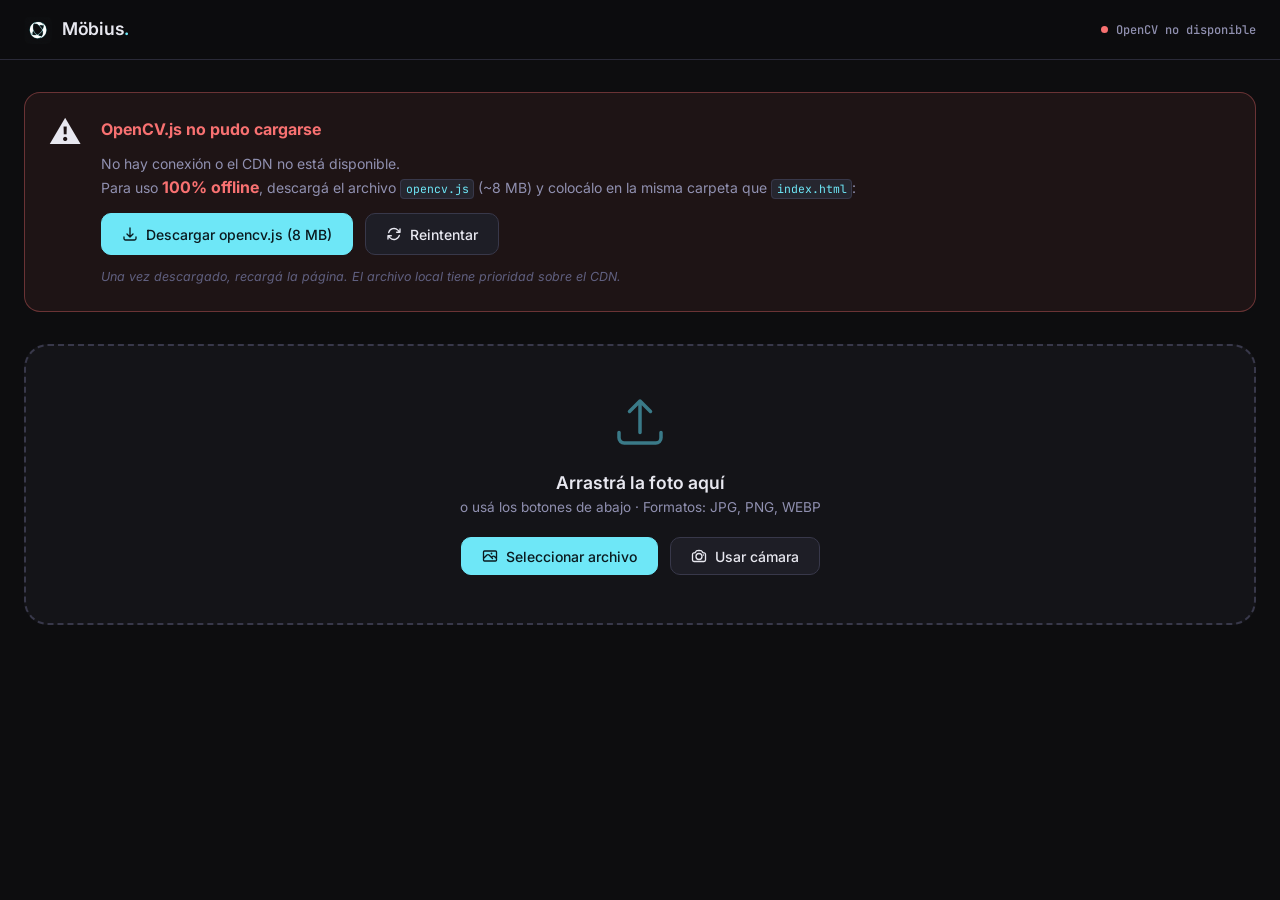
==== index.html @ cb3cc2f7 "primer commit" ====
<!DOCTYPE html>
<html lang="es">
<head>
  <meta charset="UTF-8" />
  <meta name="viewport" content="width=device-width, initial-scale=1.0, viewport-fit=cover" />
  <meta name="description" content="Rectificación offline de perspectiva con marcadores ArUco en hojas A5. Procesamiento 100% local con OpenCV.js." />
  <meta name="theme-color" content="#6ee7f7" />
  <meta name="mobile-web-app-capable" content="yes" />
  <meta name="apple-mobile-web-app-capable" content="yes" />
  <meta name="apple-mobile-web-app-status-bar-style" content="black-translucent" />
  <meta name="apple-mobile-web-app-title" content="Möbius" />

  <title>Möbius — Rectificación de Perspectiva</title>

  <link rel="manifest" href="manifest.json" />
  <link rel="icon" type="image/png" sizes="192x192" href="icons/icon-192.png" />
  <link rel="apple-touch-icon" href="icons/icon-192.png" />
  <link rel="stylesheet" href="style.css" />

  <!--
    OpenCV.js se carga de forma asíncrona.
    El Service Worker lo cacheará en la primera carga para uso offline.
    window.Module.onRuntimeInitialized se llama cuando el WASM está listo.
  -->
  <script>
    /*
     * Loader de OpenCV.js con fallback multi-fuente.
     * Orden de intento:
     *   1️⃣  ./opencv.js   ← archivo local (modo offline completo)
     *   2️⃣  CDN 4.10.0    ← primera conexión
     *   3️⃣  CDN 4.8.0     ← fallback alternativo
     *
     * Para uso offline garantizado: descargá opencv.js desde
     * https://docs.opencv.org/4.10.0/opencv.js
     * y colocálo en la misma carpeta que index.html.
     */
    window.Module = {
      onRuntimeInitialized() {
        document.dispatchEvent(new CustomEvent('opencvReady'));
      }
    };

    const CV_SOURCES = [
      './opencv.js',
      'https://docs.opencv.org/4.8.0/opencv.js',
      'https://docs.opencv.org/4.5.5/opencv.js',
    ];

    let _cvSourceIdx = 0;

    function _tryLoadCV() {
      if (_cvSourceIdx >= CV_SOURCES.length) {
        document.dispatchEvent(new CustomEvent('opencvLoadFailed'));
        return;
      }
      const src    = CV_SOURCES[_cvSourceIdx++];
      const script = document.createElement('script');
      script.src = src;
      if (src.startsWith('http')) script.crossOrigin = 'anonymous';

      script.onerror = () => {
        console.warn('[Möbius] OpenCV no cargó desde:', src);
        script.remove();
        _tryLoadCV(); // siguiente fuente
      };

      document.head.appendChild(script);
    }

    // Arrancar en cuanto el DOM esté listo
    document.addEventListener('DOMContentLoaded', _tryLoadCV);
  </script>
</head>

<body>

<!-- ══════════════════════════════════════════════════════════
     HEADER
══════════════════════════════════════════════════════════ -->
<header role="banner">
  <a href="./" class="header-logo" aria-label="Möbius inicio">
    <img src="icons/icon-192.png" alt="" class="header-logo-icon" width="28" height="28" />
    <span class="header-title">Möbius<span>.</span></span>
  </a>

  <div class="header-status" role="status" aria-live="polite">
    <span class="status-dot loading" id="status-dot" aria-hidden="true"></span>
    <span id="status-text">Cargando OpenCV…</span>
  </div>
</header>

<!-- ══════════════════════════════════════════════════════════
     CONTENIDO PRINCIPAL
══════════════════════════════════════════════════════════ -->
<main id="app-main" role="main">

  <!-- ── PANEL DE ERROR DE OPENCV ────────────────────────── -->
  <div id="cv-error-panel" class="hidden" role="alert" aria-live="assertive">
    <div class="cv-error-icon" aria-hidden="true">⚠️</div>
    <div class="cv-error-body">
      <strong>OpenCV.js no pudo cargarse</strong>
      <p>
        No hay conexión o el CDN no está disponible.<br>
        Para uso <strong>100% offline</strong>, descargá el archivo
        <code>opencv.js</code> (~8 MB) y colocálo en la misma carpeta que
        <code>index.html</code>:
      </p>
      <div class="cv-error-actions">
        <a
          href="https://docs.opencv.org/4.8.0/opencv.js"
          download="opencv.js"
          class="btn btn-primary"
          id="btn-download-cv"
          target="_blank"
          rel="noopener"
        >
          <svg viewBox="0 0 24 24" fill="none" stroke="currentColor" stroke-width="2" aria-hidden="true">
            <path stroke-linecap="round" stroke-linejoin="round" d="M3 16.5v2.25A2.25 2.25 0 005.25 21h13.5A2.25 2.25 0 0021 18.75V16.5M16.5 12L12 16.5m0 0L7.5 12m4.5 4.5V3"/>
          </svg>
          Descargar opencv.js (8 MB)
        </a>
        <button class="btn btn-secondary" id="btn-retry-cv" type="button">
          <svg viewBox="0 0 24 24" fill="none" stroke="currentColor" stroke-width="2" aria-hidden="true">
            <path stroke-linecap="round" stroke-linejoin="round" d="M16.023 9.348h4.992v-.001M2.985 19.644v-4.992m0 0h4.992m-4.993 0l3.181 3.183a8.25 8.25 0 0013.803-3.7M4.031 9.865a8.25 8.25 0 0113.803-3.7l3.181 3.182m0-4.991v4.99"/>
          </svg>
          Reintentar
        </button>
      </div>
      <p class="cv-error-note">
        Una vez descargado, recargá la página. El archivo local tiene prioridad sobre el CDN.
      </p>
    </div>
  </div>

  <!-- ── VISTA DE CARGA (Oculta tras procesar) ────────────── -->
  <section id="upload-view" aria-labelledby="upload-heading">
    <h1 class="sr-only" id="upload-heading">Cargar imagen para rectificar</h1>

    <div
      id="drop-zone"
      role="button"
      tabindex="0"
      aria-label="Arrastrá una imagen aquí o hacé clic para seleccionar"
      class="disabled"
    >
      <!-- Ícono SVG de carga -->
      <svg class="drop-icon" viewBox="0 0 24 24" fill="none" stroke="currentColor" stroke-width="1.5" aria-hidden="true">
        <path stroke-linecap="round" stroke-linejoin="round"
          d="M3 16.5v2.25A2.25 2.25 0 005.25 21h13.5A2.25 2.25 0 0021 18.75V16.5m-13.5-9L12 3m0 0l4.5 4.5M12 3v13.5"/>
      </svg>

      <div>
        <p class="drop-title">Arrastrá la foto aquí</p>
        <p class="drop-sub">o usá los botones de abajo · Formatos: JPG, PNG, WEBP</p>
      </div>

      <div class="drop-actions">
        <button class="btn btn-primary" id="btn-file" type="button" disabled>
          <svg viewBox="0 0 24 24" fill="none" stroke="currentColor" stroke-width="2" aria-hidden="true">
            <path stroke-linecap="round" stroke-linejoin="round" d="M2.25 15.75l5.159-5.159a2.25 2.25 0 013.182 0l5.159 5.159m-1.5-1.5l1.409-1.409a2.25 2.25 0 013.182 0l2.909 2.909m-18 3.75h16.5a1.5 1.5 0 001.5-1.5V6a1.5 1.5 0 00-1.5-1.5H3.75A1.5 1.5 0 002.25 6v12a1.5 1.5 0 001.5 1.5zm10.5-11.25h.008v.008h-.008V8.25zm.375 0a.375.375 0 11-.75 0 .375.375 0 01.75 0z"/>
          </svg>
          Seleccionar archivo
        </button>

        <button class="btn btn-secondary" id="btn-camera" type="button" disabled>
          <svg viewBox="0 0 24 24" fill="none" stroke="currentColor" stroke-width="2" aria-hidden="true">
            <path stroke-linecap="round" stroke-linejoin="round" d="M6.827 6.175A2.31 2.31 0 015.186 7.23c-.38.054-.757.112-1.134.175C2.999 7.58 2.25 8.507 2.25 9.574V18a2.25 2.25 0 002.25 2.25h15A2.25 2.25 0 0021.75 18V9.574c0-1.067-.75-1.994-1.802-2.169a47.865 47.865 0 00-1.134-.175 2.31 2.31 0 01-1.64-1.055l-.822-1.316a2.192 2.192 0 00-1.736-1.039 48.774 48.774 0 00-5.232 0 2.192 2.192 0 00-1.736 1.039l-.821 1.316z"/>
            <path stroke-linecap="round" stroke-linejoin="round" d="M16.5 12.75a4.5 4.5 0 11-9 0 4.5 4.5 0 019 0zM18.75 10.5h.008v.008h-.008V10.5z"/>
          </svg>
          Usar cámara
        </button>
      </div>
    </div>

    <!-- Input file oculto -->
    <input
      type="file"
      id="file-input"
      accept="image/jpeg,image/png,image/webp,image/*"
      aria-hidden="true"
    />
  </section>

  <!-- ── ESPACIO DE TRABAJO (Modo Proyección) ────────────── -->
  <section id="workspace-view" aria-labelledby="workspace-heading">
    <h2 class="sr-only" id="workspace-heading">Área de Medición</h2>
    
    <div class="workspace-layout">
      <!-- Barra lateral de Planos -->
      <aside class="planes-sidebar" aria-label="Planos detectados">
        <div class="sidebar-header">
          <h3>Planos Activos</h3>
          <span class="planes-badge" id="planes-count">0</span>
        </div>
        <div id="planes-list" class="planes-list" role="tablist">
          <!-- Botones de planos se inyectan acá -->
        </div>
        <div class="sidebar-actions">
          <button class="btn btn-secondary btn-sm" id="btn-export-png" type="button" style="width: 100%;">
            <svg viewBox="0 0 24 24" fill="none" stroke="currentColor" stroke-width="2" aria-hidden="true">
              <path stroke-linecap="round" stroke-linejoin="round" d="M3 16.5v2.25A2.25 2.25 0 005.25 21h13.5A2.25 2.25 0 0021 18.75V16.5M16.5 12L12 16.5m0 0L7.5 12m4.5 4.5V3"/>
            </svg>
            Exportar Vista Plana
          </button>
          <button class="btn btn-ghost btn-sm" id="btn-reset" type="button" style="width: 100%;">
            <svg viewBox="0 0 24 24" fill="none" stroke="currentColor" stroke-width="2" aria-hidden="true">
              <path stroke-linecap="round" stroke-linejoin="round" d="M16.023 9.348h4.992v-.001M2.985 19.644v-4.992m0 0h4.992m-4.993 0l3.181 3.183a8.25 8.25 0 0013.803-3.7M4.031 9.865a8.25 8.25 0 0113.803-3.7l3.181 3.182m0-4.991v4.99"/>
            </svg>
            Nueva Foto
          </button>
        </div>
      </aside>

      <!-- Visor central con Zoom/Pan -->
      <div class="viewer-wrapper" id="viewer-wrapper">
        <div class="viewer-container" id="viewer-container">
          <canvas id="main-image-canvas" class="main-canvas" aria-label="Foto Original"></canvas>
          <canvas id="overlay-canvas" class="overlay-canvas" aria-label="Capa de Cuadrícula y Medición"></canvas>
        </div>
        <!-- Controles de Visor flotantes -->
        <div class="viewer-controls">
          <button class="btn btn-icon" id="btn-zoom-in" title="Acercar">＋</button>
          <button class="btn btn-icon" id="btn-zoom-out" title="Alejar">－</button>
          <button class="btn btn-icon" id="btn-zoom-fit" title="Ajustar">⛶</button>
        </div>
      </div>
    </div>
  </section>

  <!-- ── TABLA DE MEDICIONES ──────────────────────────────── -->
  <section id="measurements-section" aria-labelledby="meas-heading">
    <div class="results-header" style="margin-top: 1rem;">
      <h2 class="results-title" id="meas-heading">
        <svg viewBox="0 0 24 24" fill="none" stroke="currentColor" stroke-width="2" width="16" height="16" aria-hidden="true">
          <path stroke-linecap="round" stroke-linejoin="round" d="M6.75 3v2.25M17.25 3v2.25M3 18.75V7.5a2.25 2.25 0 012.25-2.25h13.5A2.25 2.25 0 0121 7.5v11.25m-18 0A2.25 2.25 0 005.25 21h13.5A2.25 2.25 0 0021 18.75m-18 0v-7.5A2.25 2.25 0 015.25 9h13.5A2.25 2.25 0 0121 11.25v7.5"/>
        </svg>
        Mediciones
      </h2>
      <div class="results-actions">
        <button class="btn btn-ghost btn-sm" id="btn-clear-meas" type="button">
          Limpiar todo
        </button>
        <button class="btn btn-primary btn-sm" id="btn-export-csv" type="button">
          Exportar CSV
        </button>
      </div>
    </div>

    <div class="meas-table-wrapper" role="region" aria-label="Tabla de mediciones">
      <table class="meas-table">
        <thead>
          <tr>
            <th scope="col">#</th>
            <th scope="col">Plano</th>
            <th scope="col" style="width: 30%">Referencia</th>
            <th scope="col">Distancia</th>
            <th scope="col">Acciones</th>
          </tr>
        </thead>
        <tbody id="meas-tbody">
          <tr>
            <td colspan="5" class="meas-empty">Hacé clic en dos puntos del plano activo para medir.</td>
          </tr>
        </tbody>
      </table>
    </div>
  </section>

</main><!-- /main -->

<!-- ══════════════════════════════════════════════════════════
     OVERLAY DE PROCESAMIENTO
══════════════════════════════════════════════════════════ -->
<div id="processing-overlay" role="dialog" aria-modal="true" aria-labelledby="proc-label">
  <div class="spinner" aria-hidden="true"></div>
  <p class="processing-label" id="proc-label">Procesando imagen…</p>
  <p class="processing-sub" id="proc-sub">Detectando marcadores ArUco</p>
</div>

<!-- ══════════════════════════════════════════════════════════
     OVERLAY DE CÁMARA
══════════════════════════════════════════════════════════ -->
<div id="camera-overlay" role="dialog" aria-modal="true" aria-label="Captura de cámara">
  <video id="camera-video" autoplay playsinline muted aria-label="Vista previa de la cámara"></video>
  <div class="camera-controls">
    <button class="btn btn-primary" id="btn-capture" type="button">
      <svg viewBox="0 0 24 24" fill="currentColor" width="18" height="18" aria-hidden="true">
        <circle cx="12" cy="12" r="8"/>
      </svg>
      Capturar
    </button>
    <button class="btn btn-ghost" id="btn-camera-cancel" type="button">Cancelar</button>
  </div>
</div>

<!-- ══════════════════════════════════════════════════════════
     CONTENEDOR DE TOASTS
══════════════════════════════════════════════════════════ -->
<div id="toast-container" aria-live="polite" aria-atomic="false"></div>

<!-- ══════════════════════════════════════════════════════════
     SCRIPTS
══════════════════════════════════════════════════════════ -->
<script src="app.js" defer></script>
<!-- OpenCV.js se carga dinámicamente desde el script en <head>. -->
<!-- Para uso 100% offline: descargá opencv.js y placélo en esta misma carpeta. -->

</body>
</html>
---- style.css ----
/* ============================================================
   MÖBIUS — style.css
   Tema oscuro minimalista. Fuentes: Inter + JetBrains Mono.
   ============================================================ */

/* ── FUENTES ─────────────────────────────────────────────── */
@import url('https://fonts.googleapis.com/css2?family=Inter:wght@300;400;500;600;700&family=JetBrains+Mono:wght@400;500&display=swap');

/* ── TOKENS DE DISEÑO ────────────────────────────────────── */
:root {
  --bg:           #0d0d0f;
  --surface:      #141418;
  --surface-2:    #1e1e26;
  --surface-3:    #26262f;
  --border:       #2a2a38;
  --border-light: #38384a;

  --accent:       #6ee7f7;
  --accent-dim:   #3a7a88;
  --accent-glow:  rgba(110, 231, 247, 0.15);

  --text:         #e8e8f0;
  --text-2:       #9090b0;
  --text-3:       #606080;

  --green:        #34d399;
  --red:          #f87171;
  --yellow:       #fbbf24;

  --radius:       10px;
  --radius-lg:    16px;
  --radius-xl:    24px;

  --shadow-sm:    0 1px 3px rgba(0,0,0,.4);
  --shadow-md:    0 4px 16px rgba(0,0,0,.5);
  --shadow-lg:    0 8px 32px rgba(0,0,0,.6);
  --shadow-glow:  0 0 20px var(--accent-glow);

  --transition:   0.2s ease;
  --transition-slow: 0.4s ease;
}

/* ── RESET ───────────────────────────────────────────────── */
*, *::before, *::after { box-sizing: border-box; margin: 0; padding: 0; }

html { font-size: 16px; scroll-behavior: smooth; }

body {
  font-family: 'Inter', system-ui, sans-serif;
  background: var(--bg);
  color: var(--text);
  min-height: 100dvh;
  display: flex;
  flex-direction: column;
  line-height: 1.5;
  -webkit-font-smoothing: antialiased;
}

/* ── SCROLLBAR ───────────────────────────────────────────── */
::-webkit-scrollbar { width: 6px; height: 6px; }
::-webkit-scrollbar-track { background: var(--bg); }
::-webkit-scrollbar-thumb { background: var(--border-light); border-radius: 3px; }
::-webkit-scrollbar-thumb:hover { background: var(--text-3); }

/* ── HEADER ──────────────────────────────────────────────── */
header {
  position: sticky;
  top: 0;
  z-index: 100;
  display: flex;
  align-items: center;
  justify-content: space-between;
  padding: 0 1.5rem;
  height: 60px;
  background: rgba(13,13,15,.85);
  backdrop-filter: blur(12px);
  -webkit-backdrop-filter: blur(12px);
  border-bottom: 1px solid var(--border);
}

.header-logo {
  display: flex;
  align-items: center;
  gap: .625rem;
  text-decoration: none;
}

.header-logo-icon {
  width: 28px;
  height: 28px;
  border-radius: 6px;
}

.header-title {
  font-size: 1.1rem;
  font-weight: 600;
  letter-spacing: -.3px;
  color: var(--text);
}

.header-title span { color: var(--accent); }

.header-status {
  display: flex;
  align-items: center;
  gap: .5rem;
  font-size: .75rem;
  font-weight: 500;
  color: var(--text-2);
  font-family: 'JetBrains Mono', monospace;
}

.status-dot {
  width: 7px;
  height: 7px;
  border-radius: 50%;
  background: var(--text-3);
  transition: background var(--transition);
  flex-shrink: 0;
}

.status-dot.ready   { background: var(--green); box-shadow: 0 0 6px var(--green); }
.status-dot.loading { background: var(--yellow); animation: pulse-dot 1.2s infinite; }
.status-dot.error   { background: var(--red); }

@keyframes pulse-dot {
  0%, 100% { opacity: 1; }
  50%       { opacity: .4; }
}

/* ── MAIN LAYOUT ─────────────────────────────────────────── */
main {
  flex: 1;
  display: flex;
  flex-direction: column;
  gap: 2rem;
  padding: 2rem 1.5rem;
  max-width: 1400px;
  width: 100%;
  margin: 0 auto;
}

/* ── DROP ZONE ───────────────────────────────────────────── */
#drop-zone {
  position: relative;
  border: 2px dashed var(--border-light);
  border-radius: var(--radius-xl);
  padding: 3rem 2rem;
  display: flex;
  flex-direction: column;
  align-items: center;
  justify-content: center;
  gap: 1.25rem;
  cursor: pointer;
  transition: border-color var(--transition), background var(--transition), box-shadow var(--transition);
  background: var(--surface);
  min-height: 220px;
  text-align: center;
}

#drop-zone:hover,
#drop-zone.drag-over {
  border-color: var(--accent);
  background: var(--accent-glow);
  box-shadow: var(--shadow-glow);
}

#drop-zone.drag-over {
  animation: drop-pulse .6s ease infinite alternate;
}

@keyframes drop-pulse {
  from { box-shadow: 0 0 16px var(--accent-glow); }
  to   { box-shadow: 0 0 40px var(--accent-glow), inset 0 0 30px var(--accent-glow); }
}

#drop-zone.disabled {
  pointer-events: none;
  opacity: .5;
}

.drop-icon {
  width: 56px;
  height: 56px;
  color: var(--accent-dim);
  transition: color var(--transition), transform var(--transition);
}

#drop-zone:hover .drop-icon { color: var(--accent); transform: translateY(-4px); }

.drop-title {
  font-size: 1.1rem;
  font-weight: 600;
  color: var(--text);
}

.drop-sub {
  font-size: .85rem;
  color: var(--text-2);
}

.drop-sub kbd {
  background: var(--surface-3);
  border: 1px solid var(--border-light);
  border-radius: 4px;
  padding: .1em .4em;
  font-family: 'JetBrains Mono', monospace;
  font-size: .8em;
}

.drop-actions {
  display: flex;
  gap: .75rem;
  flex-wrap: wrap;
  justify-content: center;
}

/* ── BOTONES ─────────────────────────────────────────────── */
.btn {
  display: inline-flex;
  align-items: center;
  gap: .5rem;
  padding: .6rem 1.25rem;
  border-radius: var(--radius);
  font-size: .875rem;
  font-weight: 500;
  font-family: inherit;
  cursor: pointer;
  border: 1px solid transparent;
  transition: all var(--transition);
  white-space: nowrap;
  text-decoration: none;
}

.btn:disabled { opacity: .45; pointer-events: none; }

.btn-primary {
  background: var(--accent);
  color: #0a1a1f;
  border-color: var(--accent);
}
.btn-primary:hover { background: #8ef0ff; box-shadow: 0 0 16px var(--accent-glow); }

.btn-secondary {
  background: var(--surface-2);
  color: var(--text);
  border-color: var(--border-light);
}
.btn-secondary:hover { background: var(--surface-3); border-color: var(--accent-dim); }

.btn-ghost {
  background: transparent;
  color: var(--text-2);
  border-color: transparent;
}
.btn-ghost:hover { color: var(--text); background: var(--surface-2); }

.btn-danger {
  background: rgba(248,113,113,.1);
  color: var(--red);
  border-color: rgba(248,113,113,.3);
}
.btn-danger:hover { background: rgba(248,113,113,.2); }

.btn-sm { padding: .4rem .85rem; font-size: .8rem; }

.btn svg { width: 16px; height: 16px; flex-shrink: 0; }

/* ── PROCESSING OVERLAY ──────────────────────────────────── */
#processing-overlay {
  display: none;
  position: fixed;
  inset: 0;
  z-index: 200;
  background: rgba(13,13,15,.85);
  backdrop-filter: blur(6px);
  flex-direction: column;
  align-items: center;
  justify-content: center;
  gap: 1.5rem;
}

#processing-overlay.visible { display: flex; }

.spinner {
  width: 52px;
  height: 52px;
  border: 3px solid var(--surface-3);
  border-top-color: var(--accent);
  border-radius: 50%;
  animation: spin .9s linear infinite;
}

@keyframes spin { to { transform: rotate(360deg); } }

.processing-label {
  font-size: 1rem;
  font-weight: 500;
  color: var(--text);
}

.processing-sub {
  font-size: .8rem;
  color: var(--text-2);
  font-family: 'JetBrains Mono', monospace;
}

/* ── ESPACIO DE TRABAJO (Modo Proyección) ────────────────── */
#workspace-view {
  display: none;
  flex-direction: column;
  gap: 1.5rem;
  flex: 1; /* Para que ocupe todo el main */
}
#workspace-view.visible { display: flex; }

.workspace-layout {
  display: flex;
  flex-direction: row;
  gap: 1.5rem;
  min-height: 500px;
  height: 65vh; /* Ocupar buena parte de la pantalla */
}

/* Sidebar */
.planes-sidebar {
  width: 250px;
  flex-shrink: 0;
  display: flex;
  flex-direction: column;
  background: var(--surface);
  border: 1px solid var(--border);
  border-radius: var(--radius-lg);
  overflow: hidden;
}

.sidebar-header {
  padding: 1rem;
  background: var(--surface-2);
  border-bottom: 1px solid var(--border);
  display: flex;
  align-items: center;
  justify-content: space-between;
}

.sidebar-header h3 {
  font-size: .9rem;
  color: var(--text);
  font-weight: 600;
}

.planes-badge {
  background: var(--accent);
  color: #0a1a1f;
  font-size: .7rem;
  font-weight: 700;
  padding: .15em .55em;
  border-radius: 99px;
}

.planes-list {
  flex: 1;
  overflow-y: auto;
  display: flex;
  flex-direction: column;
  padding: .5rem;
  gap: .5rem;
}

.plane-btn {
  background: transparent;
  border: 1px solid transparent;
  color: var(--text-2);
  padding: .75rem 1rem;
  border-radius: var(--radius);
  text-align: left;
  cursor: pointer;
  transition: var(--transition);
  display: flex;
  flex-direction: column;
  gap: .25rem;
}

.plane-btn:hover {
  background: var(--surface-2);
  color: var(--text);
}

.plane-btn.active {
  background: var(--accent-glow);
  border-color: var(--accent-dim);
  color: var(--accent);
}

.plane-btn-title {
  font-weight: 600;
  font-size: .85rem;
}

.plane-btn-meta {
  font-size: .7rem;
  font-family: 'JetBrains Mono', monospace;
  opacity: .7;
}

.sidebar-actions {
  padding: 1rem;
  border-top: 1px solid var(--border);
  background: var(--surface-2);
  display: flex;
  flex-direction: column;
  gap: .5rem;
}

/* Visor y Canvas */
.viewer-wrapper {
  flex: 1;
  background: #08080a;
  border-radius: var(--radius-lg);
  border: 1px solid var(--border);
  position: relative;
  overflow: hidden;
  display: block;
}

.viewer-container {
  position: absolute;
  top: 0;
  left: 0;
  transform-origin: 0 0;
  /* Will be manipulated via JS for Pan/Zoom */
}

.main-canvas {
  display: block;
}

.overlay-canvas {
  position: absolute;
  top: 0;
  left: 0;
  pointer-events: auto;
  cursor: crosshair;
}

/* Controles de visor */
.viewer-controls {
  position: absolute;
  bottom: 1rem;
  right: 1rem;
  display: flex;
  gap: .25rem;
  background: rgba(20,20,24,.8);
  backdrop-filter: blur(8px);
  padding: .25rem;
  border-radius: var(--radius);
  border: 1px solid var(--border);
}

/* Input Referencia en tabla */
.ref-input {
  background: transparent;
  border: 1px dashed transparent;
  color: var(--accent);
  font-family: inherit;
  font-size: .85rem;
  padding: .25rem .5rem;
  border-radius: 4px;
  width: 100%;
  transition: var(--transition);
}

.ref-input:hover { border-color: var(--border-light); }
.ref-input:focus { border-color: var(--accent); background: var(--surface-3); outline: none; }
.ref-input::placeholder { color: var(--text-3); font-style: italic; }

@media (max-width: 768px) {
  .workspace-layout { flex-direction: column; height: auto; }
  .planes-sidebar { width: 100%; max-height: 200px; }
  .viewer-wrapper { min-height: 60vh; }
}

/* ── TABLA DE MEDICIONES ─────────────────────────────────── */
#measurements-section {
  display: none;
  flex-direction: column;
  gap: 1rem;
}
#measurements-section.visible { display: flex; }

.meas-table-wrapper {
  border: 1px solid var(--border);
  border-radius: var(--radius-lg);
  overflow: hidden;
  background: var(--surface);
}

.meas-table {
  width: 100%;
  border-collapse: collapse;
  font-size: .85rem;
}

.meas-table th {
  background: var(--surface-2);
  color: var(--text-2);
  font-weight: 600;
  font-size: .75rem;
  text-transform: uppercase;
  letter-spacing: .04em;
  padding: .75rem 1rem;
  text-align: left;
  border-bottom: 1px solid var(--border);
}

.meas-table td {
  padding: .7rem 1rem;
  border-bottom: 1px solid var(--border);
  color: var(--text);
  vertical-align: middle;
}

.meas-table tr:last-child td { border-bottom: none; }
.meas-table tr:hover td { background: var(--surface-2); }

.meas-value {
  font-family: 'JetBrains Mono', monospace;
  font-weight: 500;
  color: var(--accent);
}

.meas-empty {
  padding: 2rem;
  text-align: center;
  color: var(--text-3);
  font-size: .85rem;
}

/* ── CÁMARA OVERLAY ──────────────────────────────────────── */
#camera-overlay {
  display: none;
  position: fixed;
  inset: 0;
  z-index: 300;
  background: #000;
  flex-direction: column;
  align-items: center;
  justify-content: center;
  gap: 1.5rem;
}

#camera-overlay.visible { display: flex; }

#camera-video {
  width: 100%;
  max-width: 900px;
  max-height: calc(100dvh - 140px);
  object-fit: contain;
  border-radius: var(--radius-lg);
}

.camera-controls {
  display: flex;
  gap: 1rem;
  align-items: center;
}

/* ── TOAST ───────────────────────────────────────────────── */
#toast-container {
  position: fixed;
  bottom: 1.5rem;
  right: 1.5rem;
  z-index: 500;
  display: flex;
  flex-direction: column;
  gap: .5rem;
  max-width: 340px;
}

.toast {
  background: var(--surface-2);
  border: 1px solid var(--border-light);
  border-radius: var(--radius);
  padding: .75rem 1rem;
  font-size: .85rem;
  color: var(--text);
  box-shadow: var(--shadow-md);
  animation: toastIn .25s ease;
  display: flex;
  align-items: flex-start;
  gap: .625rem;
}

.toast.success { border-left: 3px solid var(--green); }
.toast.error   { border-left: 3px solid var(--red); }
.toast.info    { border-left: 3px solid var(--accent); }

@keyframes toastIn {
  from { opacity: 0; transform: translateX(20px); }
  to   { opacity: 1; transform: translateX(0); }
}

@keyframes toastOut {
  from { opacity: 1; transform: translateX(0); }
  to   { opacity: 0; transform: translateX(20px); }
}

/* ── INPUT FILE OCULTO ───────────────────────────────────── */
#file-input { display: none; }

/* ── RESPONSIVE ──────────────────────────────────────────── */
@media (max-width: 640px) {
  main { padding: 1.25rem 1rem; gap: 1.25rem; }
  #planes-grid { grid-template-columns: 1fr; }
  #drop-zone { padding: 2rem 1.25rem; }
  .drop-title { font-size: 1rem; }
  header { padding: 0 1rem; }
}

@media (max-width: 400px) {
  .header-status { display: none; }
}

/* ── UTILIDADES ──────────────────────────────────────────── */
.hidden { display: none !important; }
.sr-only { position: absolute; width: 1px; height: 1px; padding: 0; margin: -1px; overflow: hidden; clip: rect(0,0,0,0); white-space: nowrap; border-width: 0; }

section-label {
  font-size: .75rem;
  font-weight: 600;
  text-transform: uppercase;
  letter-spacing: .06em;
  color: var(--text-2);
  display: flex;
  align-items: center;
  gap: .5rem;
}

.divider {
  height: 1px;
  background: var(--border);
  border: none;
}

/* ── PANEL DE ERROR DE OPENCV ────────────────────────────── */
#cv-error-panel {
  display: flex;
  align-items: flex-start;
  gap: 1.25rem;
  background: rgba(248, 113, 113, 0.07);
  border: 1px solid rgba(248, 113, 113, 0.35);
  border-radius: var(--radius-lg);
  padding: 1.5rem;
  animation: fadeInUp .3s ease;
}

.cv-error-icon {
  font-size: 2rem;
  line-height: 1;
  flex-shrink: 0;
}

.cv-error-body {
  display: flex;
  flex-direction: column;
  gap: .75rem;
  flex: 1;
}

.cv-error-body strong {
  font-size: 1rem;
  color: var(--red);
}

.cv-error-body p {
  font-size: .875rem;
  color: var(--text-2);
  line-height: 1.6;
}

.cv-error-body code {
  background: var(--surface-3);
  border: 1px solid var(--border-light);
  border-radius: 4px;
  padding: .1em .4em;
  font-family: 'JetBrains Mono', monospace;
  font-size: .82em;
  color: var(--accent);
}

.cv-error-actions {
  display: flex;
  gap: .75rem;
  flex-wrap: wrap;
}

.cv-error-note {
  font-size: .78rem !important;
  color: var(--text-3) !important;
  font-style: italic;
}
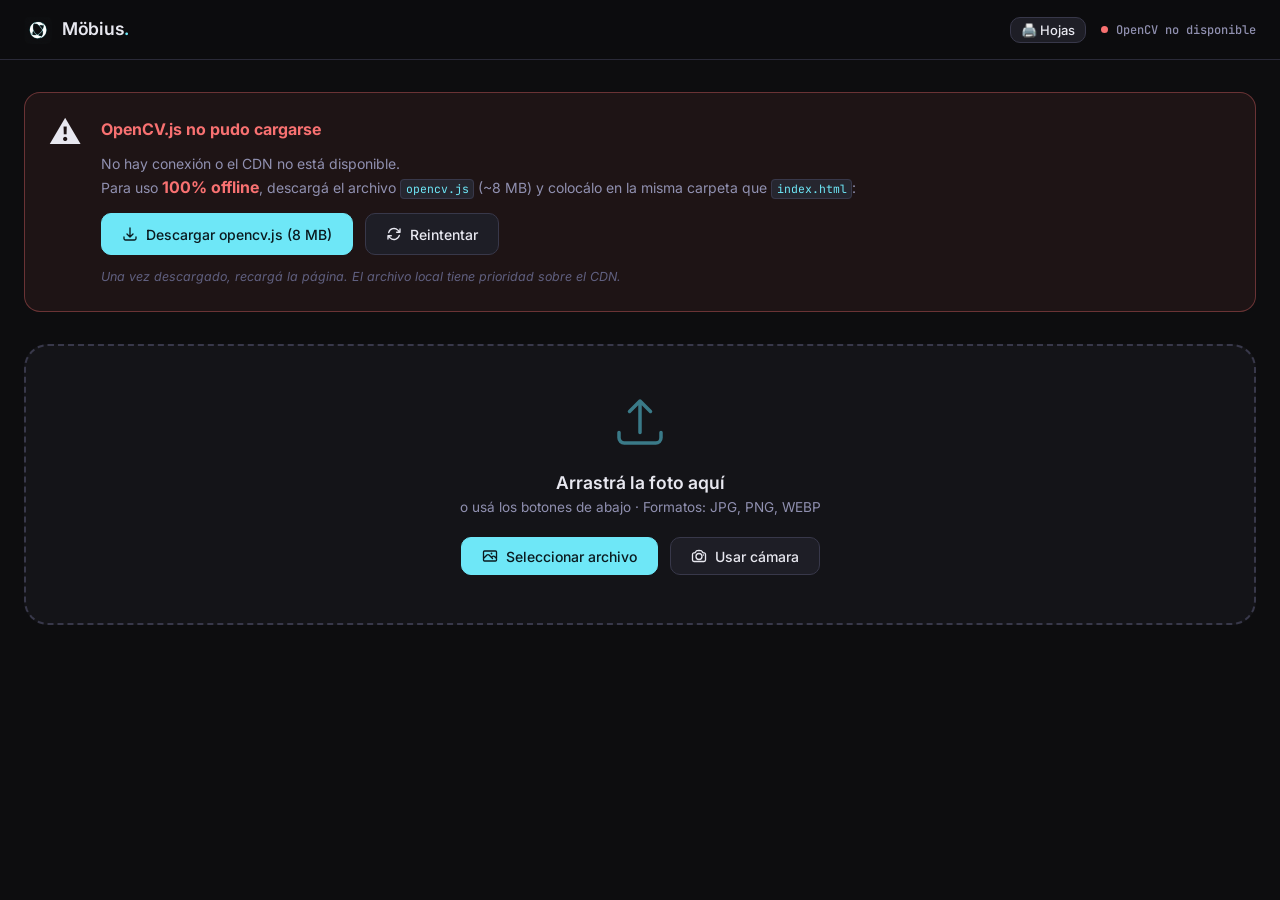
==== commit 993af883: "correcciones varias" ====
--- a/index.html
+++ b/index.html
@@ -82,6 +82,9 @@
     <img src="icons/icon-192.png" alt="" class="header-logo-icon" width="28" height="28" />
     <span class="header-title">Möbius<span>.</span></span>
   </a>
+
+  <div style="flex: 1;"></div>
+  <button id="btn-show-print-modal" class="btn btn-secondary" style="margin-right: 15px; font-size: 13px; padding: 4px 10px;" onclick="document.getElementById('modal-print').showModal()">🖨️ Hojas</button>
 
   <div class="header-status" role="status" aria-live="polite">
     <span class="status-dot loading" id="status-dot" aria-hidden="true"></span>
@@ -299,6 +302,25 @@
 <div id="toast-container" aria-live="polite" aria-atomic="false"></div>
 
 <!-- ══════════════════════════════════════════════════════════
+     MODAL DE IMPRESIÓN
+══════════════════════════════════════════════════════════ -->
+<dialog id="modal-print" aria-labelledby="modal-print-title" style="border: 1px solid var(--border); border-radius: var(--radius-lg); background: var(--surface); color: var(--text-primary); padding: 20px; max-width: 400px; margin: auto;">
+  <div style="display: flex; justify-content: space-between; align-items: center; margin-bottom: 15px;">
+    <h2 id="modal-print-title" style="margin: 0; font-size: 18px; color: var(--text-primary);">Imprimir Hojas de Referencia</h2>
+    <button class="btn btn-ghost" onclick="document.getElementById('modal-print').close()" aria-label="Cerrar modal" style="padding: 4px;">✕</button>
+  </div>
+  <p style="font-size: 14px; color: var(--text-secondary); margin-bottom: 20px;">
+    Seleccioná el tamaño de hoja que vas a usar. Se generará una página lista para enviar a la impresora. <br><br>
+    <b>Importante:</b> Asegurate de imprimir al 100% de escala (sin márgenes automáticos) para mantener la precisión.
+  </p>
+  <div style="display: flex; flex-direction: column; gap: 10px;">
+    <button class="btn btn-primary" onclick="printTemplateSheet('A5'); document.getElementById('modal-print').close()">Imprimir A5 (148 x 210 mm)</button>
+    <button class="btn btn-primary" onclick="printTemplateSheet('A4'); document.getElementById('modal-print').close()">Imprimir A4 (210 x 297 mm)</button>
+    <button class="btn btn-primary" onclick="printTemplateSheet('A3'); document.getElementById('modal-print').close()">Imprimir A3 (297 x 420 mm)</button>
+  </div>
+</dialog>
+
+<!-- ══════════════════════════════════════════════════════════
      SCRIPTS
 ══════════════════════════════════════════════════════════ -->
 <script src="app.js" defer></script>
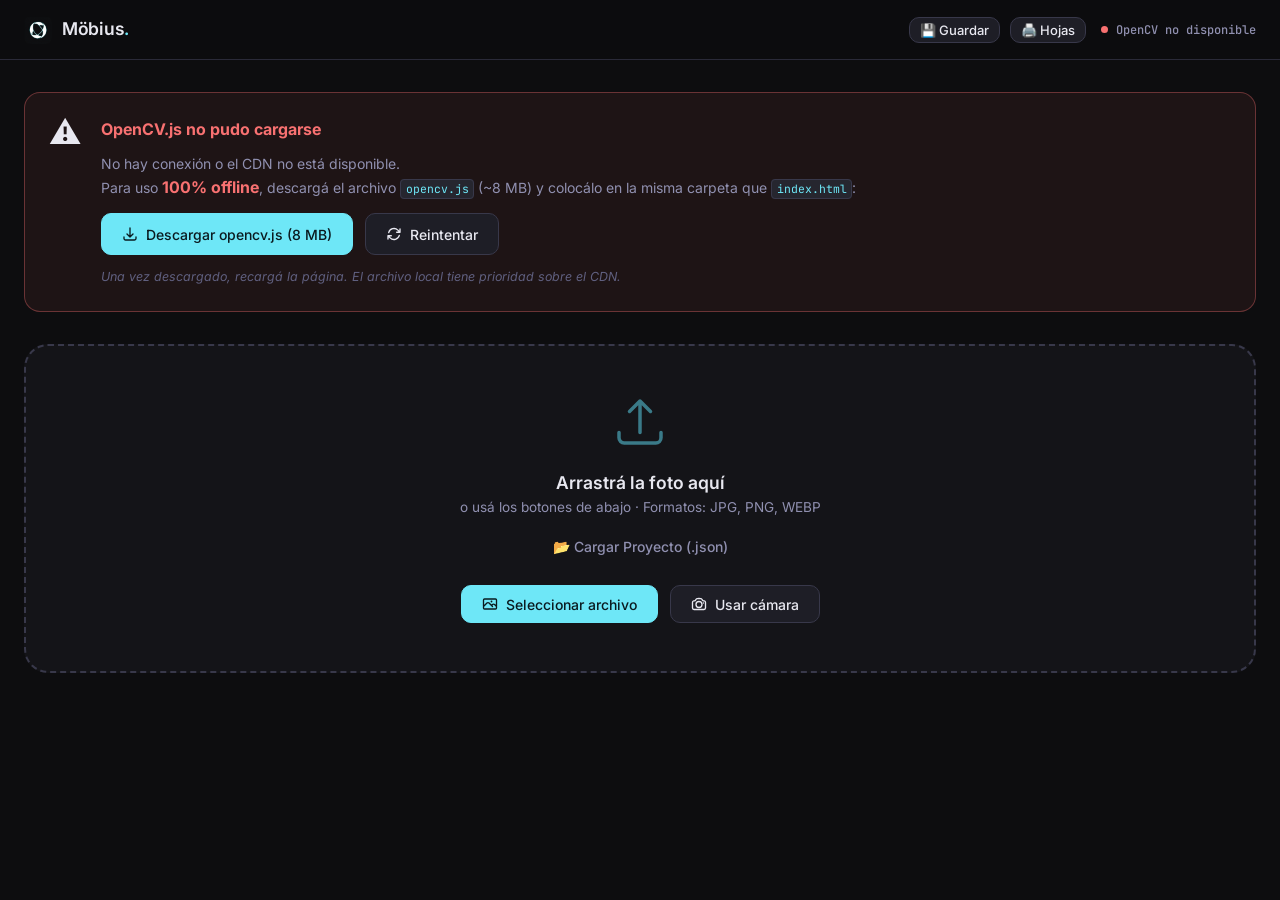
==== commit 049baee5: "mejora celular" ====
--- a/index.html
+++ b/index.html
@@ -84,7 +84,9 @@
   </a>
 
   <div style="flex: 1;"></div>
-  <button id="btn-show-print-modal" class="btn btn-secondary" style="margin-right: 15px; font-size: 13px; padding: 4px 10px;" onclick="document.getElementById('modal-print').showModal()">🖨️ Hojas</button>
+  
+  <button id="btn-save-project" class="btn btn-secondary" style="margin-right: 10px; font-size: 13px; padding: 4px 10px;" title="Guardar Proyecto Local">💾 Guardar</button>
+  <button id="btn-show-print-modal" class="btn btn-secondary" style="margin-right: 15px; font-size: 13px; padding: 4px 10px;">🖨️ Hojas</button>
 
   <div class="header-status" role="status" aria-live="polite">
     <span class="status-dot loading" id="status-dot" aria-hidden="true"></span>
@@ -155,6 +157,10 @@
       <div>
         <p class="drop-title">Arrastrá la foto aquí</p>
         <p class="drop-sub">o usá los botones de abajo · Formatos: JPG, PNG, WEBP</p>
+        <!-- BOTON DE CARGAR PROYECTO -->
+        <button id="btn-load-project" class="btn btn-ghost" style="margin-top: 10px;">
+          📂 Cargar Proyecto (.json)
+        </button>
       </div>
 
       <div class="drop-actions">
@@ -182,6 +188,7 @@
       accept="image/jpeg,image/png,image/webp,image/*"
       aria-hidden="true"
     />
+    <input type="file" id="project-input" accept=".json" style="display: none;" />
   </section>
 
   <!-- ── ESPACIO DE TRABAJO (Modo Proyección) ────────────── -->
@@ -222,6 +229,7 @@
         </div>
         <!-- Controles de Visor flotantes -->
         <div class="viewer-controls">
+          <button class="btn btn-icon" id="btn-snap-toggle" title="Imantado a Bordes (Activado)" style="background: var(--primary); color: white;">🧲</button>
           <button class="btn btn-icon" id="btn-zoom-in" title="Acercar">＋</button>
           <button class="btn btn-icon" id="btn-zoom-out" title="Alejar">－</button>
           <button class="btn btn-icon" id="btn-zoom-fit" title="Ajustar">⛶</button>
@@ -284,7 +292,25 @@
      OVERLAY DE CÁMARA
 ══════════════════════════════════════════════════════════ -->
 <div id="camera-overlay" role="dialog" aria-modal="true" aria-label="Captura de cámara">
-  <video id="camera-video" autoplay playsinline muted aria-label="Vista previa de la cámara"></video>
+  <div class="camera-wrapper" style="position: relative; width: 100%; height: 100%; display: flex; align-items: center; justify-content: center; background: #000;">
+    <video id="camera-video" autoplay playsinline muted aria-label="Vista previa de la cámara" style="max-height: 100%; width: 100%; object-fit: contain;"></video>
+    
+    <!-- Acelerómetro / Nivel de Burbuja -->
+    <div id="camera-level-container" style="position: absolute; top: 50%; left: 50%; transform: translate(-50%, -50%); pointer-events: none; opacity: 0; transition: opacity 0.3s; display: flex; flex-direction: column; align-items: center; justify-content: center;">
+      <div id="camera-level-crosshair" style="width: 60px; height: 60px; border: 2px solid rgba(255,255,255,0.7); border-radius: 50%; position: relative;">
+        <div id="camera-level-bubble" style="width: 16px; height: 16px; background: #fff; border-radius: 50%; position: absolute; top: 50%; left: 50%; transform: translate(-50%, -50%); transition: transform 0.1s linear, background-color 0.2s;"></div>
+        <!-- Líneas guía -->
+        <div style="position: absolute; top: 50%; left: -10px; width: 10px; height: 2px; background: rgba(255,255,255,0.7); transform: translateY(-50%);"></div>
+        <div style="position: absolute; top: 50%; right: -10px; width: 10px; height: 2px; background: rgba(255,255,255,0.7); transform: translateY(-50%);"></div>
+        <div style="position: absolute; left: 50%; top: -10px; width: 2px; height: 10px; background: rgba(255,255,255,0.7); transform: translateX(-50%);"></div>
+        <div style="position: absolute; left: 50%; bottom: -10px; width: 2px; height: 10px; background: rgba(255,255,255,0.7); transform: translateX(-50%);"></div>
+      </div>
+      <div id="camera-level-text" style="color: white; font-family: monospace; font-size: 14px; margin-top: 15px; background: rgba(0,0,0,0.5); padding: 4px 8px; border-radius: 4px; text-shadow: 1px 1px 2px black;">Activando sensores...</div>
+      <!-- Permiso iOS -->
+      <button id="btn-enable-sensors" class="btn btn-primary btn-sm" style="margin-top: 15px; display: none; pointer-events: auto;">Habilitar Sensores</button>
+    </div>
+  </div>
+
   <div class="camera-controls">
     <button class="btn btn-primary" id="btn-capture" type="button">
       <svg viewBox="0 0 24 24" fill="currentColor" width="18" height="18" aria-hidden="true">
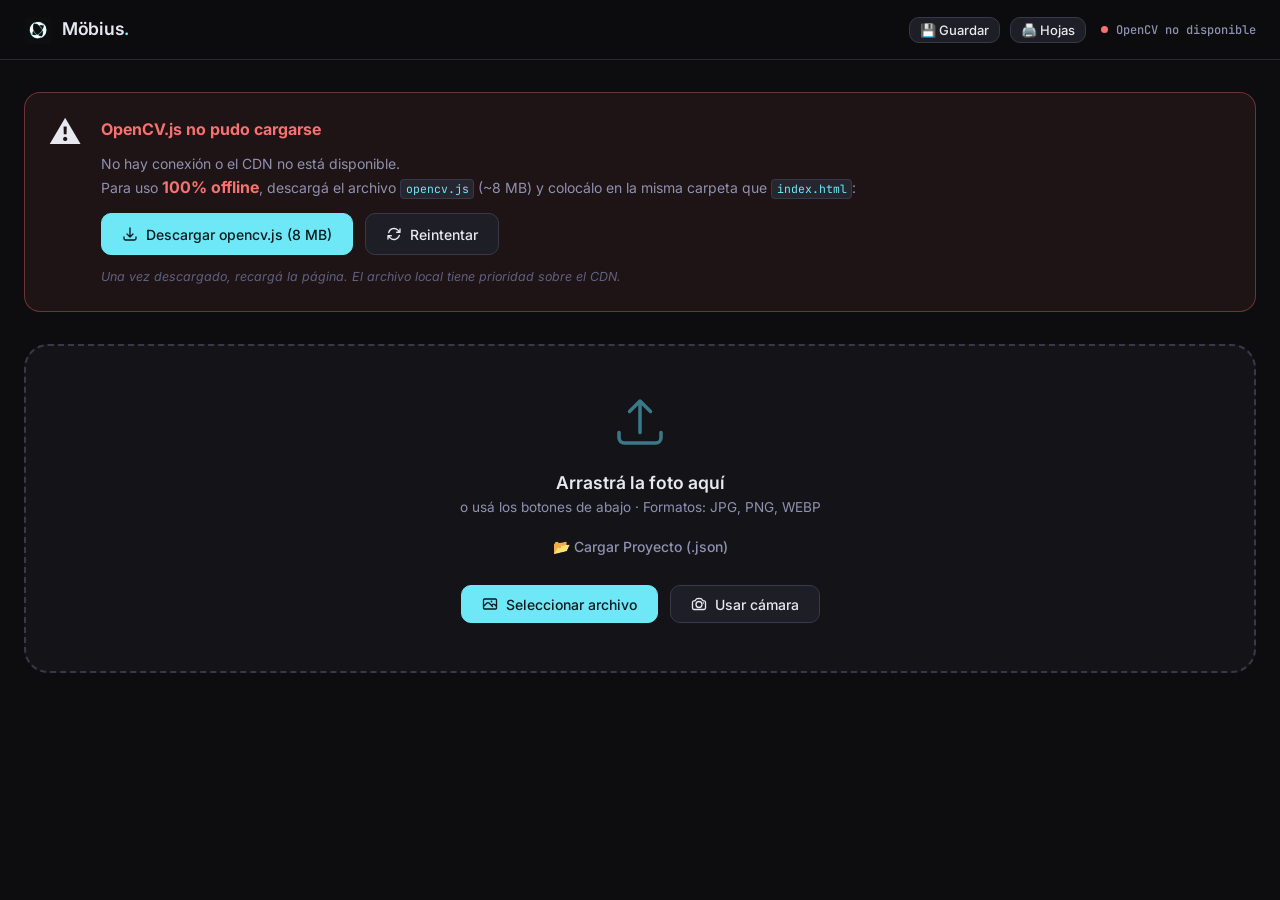
==== commit 7ca10f8d: "refactorizacion" ====
--- a/index.html
+++ b/index.html
@@ -333,23 +333,23 @@
 <dialog id="modal-print" aria-labelledby="modal-print-title" style="border: 1px solid var(--border); border-radius: var(--radius-lg); background: var(--surface); color: var(--text-primary); padding: 20px; max-width: 400px; margin: auto;">
   <div style="display: flex; justify-content: space-between; align-items: center; margin-bottom: 15px;">
     <h2 id="modal-print-title" style="margin: 0; font-size: 18px; color: var(--text-primary);">Imprimir Hojas de Referencia</h2>
-    <button class="btn btn-ghost" onclick="document.getElementById('modal-print').close()" aria-label="Cerrar modal" style="padding: 4px;">✕</button>
+    <button class="btn btn-ghost" id="btn-close-print-modal" aria-label="Cerrar modal" style="padding: 4px;">✕</button>
   </div>
   <p style="font-size: 14px; color: var(--text-secondary); margin-bottom: 20px;">
     Seleccioná el tamaño de hoja que vas a usar. Se generará una página lista para enviar a la impresora. <br><br>
     <b>Importante:</b> Asegurate de imprimir al 100% de escala (sin márgenes automáticos) para mantener la precisión.
   </p>
   <div style="display: flex; flex-direction: column; gap: 10px;">
-    <button class="btn btn-primary" onclick="printTemplateSheet('A5'); document.getElementById('modal-print').close()">Imprimir A5 (148 x 210 mm)</button>
-    <button class="btn btn-primary" onclick="printTemplateSheet('A4'); document.getElementById('modal-print').close()">Imprimir A4 (210 x 297 mm)</button>
-    <button class="btn btn-primary" onclick="printTemplateSheet('A3'); document.getElementById('modal-print').close()">Imprimir A3 (297 x 420 mm)</button>
+    <button class="btn btn-primary" id="btn-print-a5">Imprimir A5 (148 x 210 mm)</button>
+    <button class="btn btn-primary" id="btn-print-a4">Imprimir A4 (210 x 297 mm)</button>
+    <button class="btn btn-primary" id="btn-print-a3">Imprimir A3 (297 x 420 mm)</button>
   </div>
 </dialog>
 
 <!-- ══════════════════════════════════════════════════════════
      SCRIPTS
-══════════════════════════════════════════════════════════ -->
-<script src="app.js" defer></script>
+     ══════════════════════════════════════════════════════════ -->
+<script type="module" src="src/main.js"></script>
 <!-- OpenCV.js se carga dinámicamente desde el script en <head>. -->
 <!-- Para uso 100% offline: descargá opencv.js y placélo en esta misma carpeta. -->
 
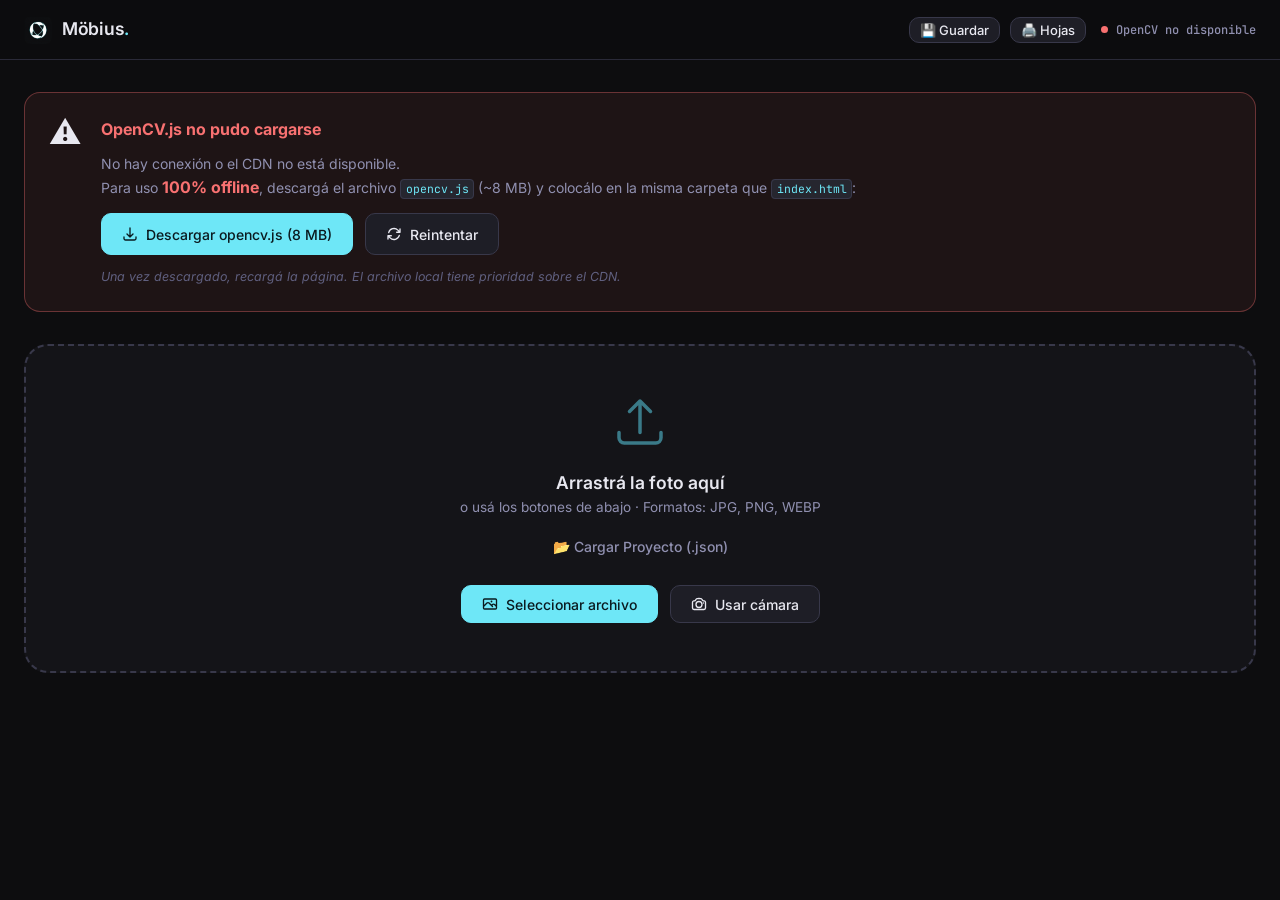
==== commit 6a29a44c: "quitamos IA, agregamos medidas 3D virtuales" ====
--- a/index.html
+++ b/index.html
@@ -212,6 +212,37 @@
             </svg>
             Exportar Vista Plana
           </button>
+          
+          <hr style="border: 0; border-top: 1px solid var(--border); margin: 10px 0;">
+          
+          <!-- Controles de Herramientas -->
+          <div class="tool-controls" style="display: flex; flex-direction: column; gap: 8px;">
+            <label style="font-size: 12px; font-weight: 500; color: var(--text-secondary);">Herramienta:</label>
+            <div style="display: flex; gap: 5px;">
+              <button class="btn btn-primary btn-sm active" id="btn-tool-2d" style="flex: 1; padding: 4px;">📏 2D</button>
+              <button class="btn btn-secondary btn-sm" id="btn-tool-virtual" style="flex: 1; padding: 4px;">🧊 Virtual</button>
+            </div>
+          </div>
+
+          <!-- Selectores de Plano 3D (Ocultos por defecto) -->
+          <div id="plane-selectors-3d" style="display: none; flex-direction: column; gap: 8px; margin-top: 10px; padding: 8px; background: rgba(0,0,0,0.1); border-radius: 6px;">
+            <label style="font-size: 11px; font-weight: bold; color: var(--text-secondary);">Plano Base (Piso):</label>
+            <select id="select-plane-base" class="plane-select"></select>
+            
+            <label style="font-size: 11px; font-weight: bold; color: var(--text-secondary); margin-top: 4px;">Plano Alzado (Pared):</label>
+            <select id="select-plane-wall" class="plane-select"></select>
+            
+            <button class="btn btn-secondary btn-sm" id="btn-reset-virtual" type="button" style="display: none; margin-top: 5px; width: 100%;">
+              🔄 Reiniciar Plano Virtual
+            </button>
+            <button class="btn btn-secondary btn-sm" id="btn-tilt-virtual" type="button" style="display: none; margin-top: 5px; width: 100%; font-size: 11px;">
+              📐 Fuga Horizontal
+            </button>
+            <button class="btn btn-secondary btn-sm" id="btn-calib-vert-virtual" type="button" style="display: none; margin-top: 5px; width: 100%; font-size: 11px;">
+              📏 Fuga Vertical
+            </button>
+          </div>
+          
           <button class="btn btn-ghost btn-sm" id="btn-reset" type="button" style="width: 100%;">
             <svg viewBox="0 0 24 24" fill="none" stroke="currentColor" stroke-width="2" aria-hidden="true">
               <path stroke-linecap="round" stroke-linejoin="round" d="M16.023 9.348h4.992v-.001M2.985 19.644v-4.992m0 0h4.992m-4.993 0l3.181 3.183a8.25 8.25 0 0013.803-3.7M4.031 9.865a8.25 8.25 0 0113.803-3.7l3.181 3.182m0-4.991v4.99"/>
@@ -226,6 +257,7 @@
         <div class="viewer-container" id="viewer-container">
           <canvas id="main-image-canvas" class="main-canvas" aria-label="Foto Original"></canvas>
           <canvas id="overlay-canvas" class="overlay-canvas" aria-label="Capa de Cuadrícula y Medición"></canvas>
+          <canvas id="interactive-canvas" class="interactive-canvas" aria-label="Capa de Interacción 3D" style="position: absolute; top: 0; left: 0; pointer-events: none; z-index: 10;"></canvas>
         </div>
         <!-- Controles de Visor flotantes -->
         <div class="viewer-controls">
@@ -349,6 +381,8 @@
 <!-- ══════════════════════════════════════════════════════════
      SCRIPTS
      ══════════════════════════════════════════════════════════ -->
+<!-- OpenCV.js se carga dinámicamente desde el script en <head>. -->
+
 <script type="module" src="src/main.js"></script>
 <!-- OpenCV.js se carga dinámicamente desde el script en <head>. -->
 <!-- Para uso 100% offline: descargá opencv.js y placélo en esta misma carpeta. -->
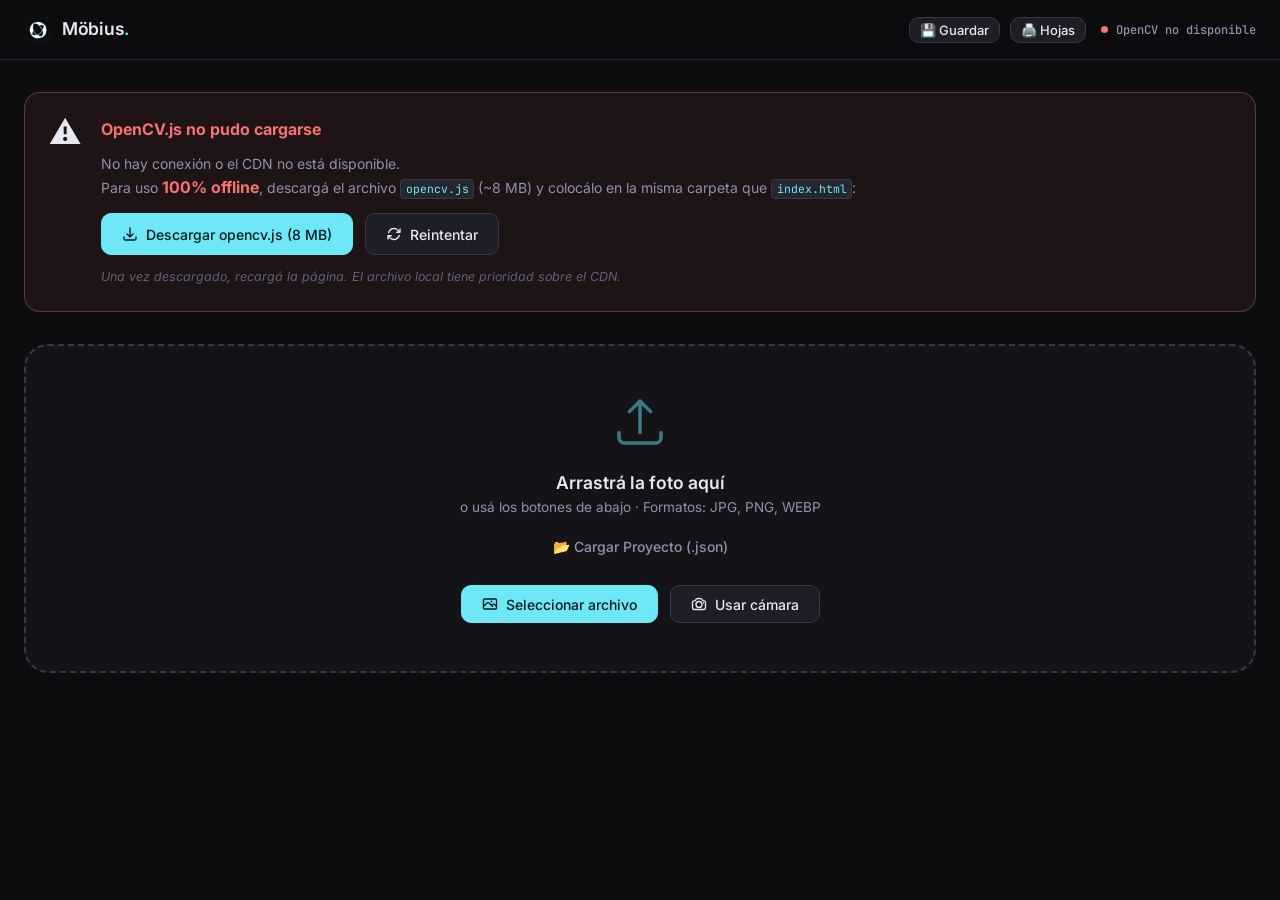
==== commit 60555a40: "se quitó acelerómetro y se calcula distancia al papel en camara" ====
--- a/index.html
+++ b/index.html
@@ -205,7 +205,21 @@
         <div id="planes-list" class="planes-list" role="tablist">
           <!-- Botones de planos se inyectan acá -->
         </div>
+        <div style="display: flex; gap: 4px; padding: 10px; border-bottom: 1px solid var(--border); background: var(--surface-2); flex-shrink: 0;">
+          <button class="btn btn-secondary btn-sm" id="btn-add-virtual" type="button" style="flex: 1; font-size: 11px; padding: 4px;" title="Añadir Plano Virtual Vertical">➕ Alzado (Virtual)</button>
+          <button class="btn btn-secondary btn-sm" id="btn-add-elevated" type="button" style="flex: 1; font-size: 11px; padding: 4px;" title="Añadir Plano Elevado Paralelo al Piso">➕ Paralelo (Elevado)</button>
+        </div>
+
         <div class="sidebar-actions">
+          <div style="display: flex; gap: 10px; margin-bottom: 10px; justify-content: space-between;">
+            <label style="display: flex; align-items: center; gap: 4px; font-size: 12px; color: var(--text-secondary); cursor: pointer;">
+              <input type="checkbox" id="toggle-grid" checked> Mostrar Grilla
+            </label>
+            <label style="display: flex; align-items: center; gap: 4px; font-size: 12px; color: var(--text-secondary); cursor: pointer;" title="Proyecta el plano seleccionado de frente">
+              <input type="checkbox" id="toggle-flat"> Vista Plana
+            </label>
+          </div>
+
           <button class="btn btn-secondary btn-sm" id="btn-export-png" type="button" style="width: 100%;">
             <svg viewBox="0 0 24 24" fill="none" stroke="currentColor" stroke-width="2" aria-hidden="true">
               <path stroke-linecap="round" stroke-linejoin="round" d="M3 16.5v2.25A2.25 2.25 0 005.25 21h13.5A2.25 2.25 0 0021 18.75V16.5M16.5 12L12 16.5m0 0L7.5 12m4.5 4.5V3"/>
@@ -214,33 +228,32 @@
           </button>
           
           <hr style="border: 0; border-top: 1px solid var(--border); margin: 10px 0;">
-          
-          <!-- Controles de Herramientas -->
-          <div class="tool-controls" style="display: flex; flex-direction: column; gap: 8px;">
-            <label style="font-size: 12px; font-weight: 500; color: var(--text-secondary);">Herramienta:</label>
-            <div style="display: flex; gap: 5px;">
-              <button class="btn btn-primary btn-sm active" id="btn-tool-2d" style="flex: 1; padding: 4px;">📏 2D</button>
-              <button class="btn btn-secondary btn-sm" id="btn-tool-virtual" style="flex: 1; padding: 4px;">🧊 Virtual</button>
+
+          <!-- Selectores de Plano 3D (Ocultos por defecto, visibles para virtuales/elevados) -->
+          <div id="plane-selectors-3d" style="display: none; flex-direction: column; gap: 8px; padding: 8px; background: rgba(0,0,0,0.1); border-radius: 6px;">
+            <label style="font-size: 11px; font-weight: bold; color: var(--text-secondary);">Configuración de Plano:</label>
+            <div style="display: flex; gap: 4px; margin-bottom: 5px;">
+              <button class="btn btn-secondary btn-sm" id="btn-rename-plane" type="button" style="flex: 1; font-size: 11px; padding: 4px;" title="Renombrar Plano">📝 Renombrar</button>
+              <button class="btn btn-secondary btn-sm" id="btn-delete-plane" type="button" style="flex: 1; font-size: 11px; padding: 4px; color: var(--red);" title="Eliminar Plano">🗑️ Eliminar</button>
             </div>
-          </div>
-
-          <!-- Selectores de Plano 3D (Ocultos por defecto) -->
-          <div id="plane-selectors-3d" style="display: none; flex-direction: column; gap: 8px; margin-top: 10px; padding: 8px; background: rgba(0,0,0,0.1); border-radius: 6px;">
-            <label style="font-size: 11px; font-weight: bold; color: var(--text-secondary);">Plano Base (Piso):</label>
-            <select id="select-plane-base" class="plane-select"></select>
             
-            <label style="font-size: 11px; font-weight: bold; color: var(--text-secondary); margin-top: 4px;">Plano Alzado (Pared):</label>
-            <select id="select-plane-wall" class="plane-select"></select>
-            
-            <button class="btn btn-secondary btn-sm" id="btn-reset-virtual" type="button" style="display: none; margin-top: 5px; width: 100%;">
-              🔄 Reiniciar Plano Virtual
-            </button>
-            <button class="btn btn-secondary btn-sm" id="btn-tilt-virtual" type="button" style="display: none; margin-top: 5px; width: 100%; font-size: 11px;">
-              📐 Fuga Horizontal
-            </button>
-            <button class="btn btn-secondary btn-sm" id="btn-calib-vert-virtual" type="button" style="display: none; margin-top: 5px; width: 100%; font-size: 11px;">
-              📏 Fuga Vertical
-            </button>
+            <div id="virtual-only-controls" style="display: flex; flex-direction: column; gap: 8px;">
+              <label style="font-size: 11px; font-weight: bold; color: var(--text-secondary);">Plano Base (Piso):</label>
+              <select id="select-plane-base" class="plane-select"></select>
+              
+              <label style="font-size: 11px; font-weight: bold; color: var(--text-secondary); margin-top: 4px;">Plano Alzado (Pared):</label>
+              <select id="select-plane-wall" class="plane-select"></select>
+              
+              <button class="btn btn-secondary btn-sm" id="btn-reset-virtual" type="button" style="display: none; margin-top: 5px; width: 100%;">
+                🔄 Reiniciar Plano
+              </button>
+              <button class="btn btn-secondary btn-sm" id="btn-tilt-virtual" type="button" style="display: none; margin-top: 5px; width: 100%; font-size: 11px;">
+                📐 Fuga Horizontal
+              </button>
+              <button class="btn btn-secondary btn-sm" id="btn-calib-vert-virtual" type="button" style="display: none; margin-top: 5px; width: 100%; font-size: 11px;">
+                📏 Fuga Vertical
+              </button>
+            </div>
           </div>
           
           <button class="btn btn-ghost btn-sm" id="btn-reset" type="button" style="width: 100%;">
@@ -262,6 +275,7 @@
         <!-- Controles de Visor flotantes -->
         <div class="viewer-controls">
           <button class="btn btn-icon" id="btn-snap-toggle" title="Imantado a Bordes (Activado)" style="background: var(--primary); color: white;">🧲</button>
+          <button class="btn btn-icon" id="btn-drag-toggle" title="Modo Navegación/Arrastre (Desactivado)">✋</button>
           <button class="btn btn-icon" id="btn-zoom-in" title="Acercar">＋</button>
           <button class="btn btn-icon" id="btn-zoom-out" title="Alejar">－</button>
           <button class="btn btn-icon" id="btn-zoom-fit" title="Ajustar">⛶</button>
@@ -327,19 +341,10 @@
   <div class="camera-wrapper" style="position: relative; width: 100%; height: 100%; display: flex; align-items: center; justify-content: center; background: #000;">
     <video id="camera-video" autoplay playsinline muted aria-label="Vista previa de la cámara" style="max-height: 100%; width: 100%; object-fit: contain;"></video>
     
-    <!-- Acelerómetro / Nivel de Burbuja -->
-    <div id="camera-level-container" style="position: absolute; top: 50%; left: 50%; transform: translate(-50%, -50%); pointer-events: none; opacity: 0; transition: opacity 0.3s; display: flex; flex-direction: column; align-items: center; justify-content: center;">
-      <div id="camera-level-crosshair" style="width: 60px; height: 60px; border: 2px solid rgba(255,255,255,0.7); border-radius: 50%; position: relative;">
-        <div id="camera-level-bubble" style="width: 16px; height: 16px; background: #fff; border-radius: 50%; position: absolute; top: 50%; left: 50%; transform: translate(-50%, -50%); transition: transform 0.1s linear, background-color 0.2s;"></div>
-        <!-- Líneas guía -->
-        <div style="position: absolute; top: 50%; left: -10px; width: 10px; height: 2px; background: rgba(255,255,255,0.7); transform: translateY(-50%);"></div>
-        <div style="position: absolute; top: 50%; right: -10px; width: 10px; height: 2px; background: rgba(255,255,255,0.7); transform: translateY(-50%);"></div>
-        <div style="position: absolute; left: 50%; top: -10px; width: 2px; height: 10px; background: rgba(255,255,255,0.7); transform: translateX(-50%);"></div>
-        <div style="position: absolute; left: 50%; bottom: -10px; width: 2px; height: 10px; background: rgba(255,255,255,0.7); transform: translateX(-50%);"></div>
-      </div>
-      <div id="camera-level-text" style="color: white; font-family: monospace; font-size: 14px; margin-top: 15px; background: rgba(0,0,0,0.5); padding: 4px 8px; border-radius: 4px; text-shadow: 1px 1px 2px black;">Activando sensores...</div>
-      <!-- Permiso iOS -->
-      <button id="btn-enable-sensors" class="btn btn-primary btn-sm" style="margin-top: 15px; display: none; pointer-events: auto;">Habilitar Sensores</button>
+    <!-- Distancia de la Cámara Badge -->
+    <div id="camera-distance-badge" style="position: absolute; top: 20px; left: 50%; transform: translateX(-50%); background: rgba(0,0,0,0.6); color: #fff; padding: 10px 20px; border-radius: 30px; font-family: 'Inter', sans-serif; font-size: 15px; font-weight: 600; display: none; align-items: center; gap: 8px; z-index: 1000; box-shadow: 0 4px 10px rgba(0,0,0,0.3); border: 1px solid rgba(255,255,255,0.1); pointer-events: none;">
+      <span style="font-size: 16px;">📏</span>
+      <span id="camera-distance-value">Buscando hoja de referencia...</span>
     </div>
   </div>
 
--- a/style.css
+++ b/style.css
@@ -138,6 +138,7 @@
   max-width: 1400px;
   width: 100%;
   margin: 0 auto;
+  min-height: 0;
 }
 
 /* ── DROP ZONE ───────────────────────────────────────────── */
@@ -308,9 +309,10 @@
 /* ── ESPACIO DE TRABAJO (Modo Proyección) ────────────────── */
 #workspace-view {
   display: none;
-  flex-direction: column;
-  gap: 1.5rem;
-  flex: 1; /* Para que ocupe todo el main */
+  flex: 1;
+  flex-direction: column;
+  overflow: hidden;
+  min-height: 0;
 }
 #workspace-view.visible { display: flex; }
 
@@ -331,7 +333,7 @@
   background: var(--surface);
   border: 1px solid var(--border);
   border-radius: var(--radius-lg);
-  overflow: hidden;
+  overflow-y: auto;
 }
 
 .sidebar-header {
@@ -341,6 +343,7 @@
   display: flex;
   align-items: center;
   justify-content: space-between;
+  flex-shrink: 0;
 }
 
 .sidebar-header h3 {
@@ -410,6 +413,7 @@
   display: flex;
   flex-direction: column;
   gap: .5rem;
+  flex-shrink: 0;
 }
 
 /* Visor y Canvas */
@@ -421,6 +425,8 @@
   position: relative;
   overflow: hidden;
   display: block;
+  min-height: 400px;
+  height: 100%;
 }
 
 .viewer-container {
@@ -700,3 +706,25 @@
   font-style: italic;
 }
 
+@media (max-width: 850px) {
+  .workspace-layout { 
+    flex-direction: column-reverse; 
+    height: auto; 
+    min-height: auto;
+  }
+  .planes-sidebar { 
+    width: 100%; 
+    height: auto;
+    max-height: none;
+    flex-shrink: 0;
+  }
+  .planes-list {
+    overflow-y: visible;
+  }
+  .viewer-wrapper {
+    height: 60vh;
+    min-height: 400px;
+    flex-shrink: 0;
+  }
+}
+
